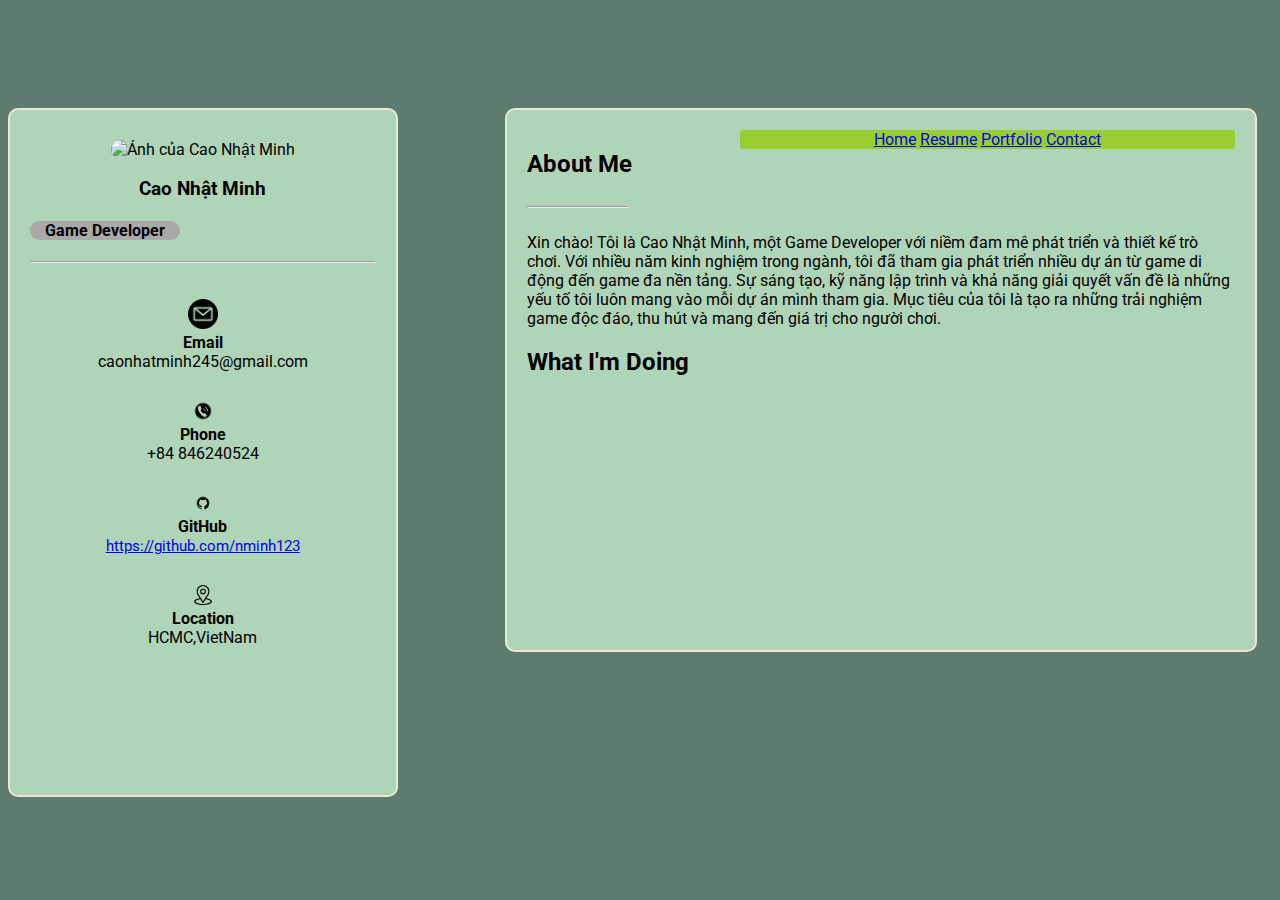
==== index.html @ e547be8f "change name" ====
<!DOCTYPE html>
<html lang="en">
<head>
    <meta charset="UTF-8">
    <meta name="viewport" content="width=device-width, initial-scale=1.0">
    <link href="https://fonts.googleapis.com/css2?family=Roboto:ital,wght@0,100;0,300;0,400;0,500;0,700;0,900;1,100;1,300;1,400;1,500;1,700;1,900&display=swap" rel="stylesheet">    
    <link rel="stylesheet" href="style.css">
    <title>Minh's Portfolio</title>
</head>
<body>
    <aside>
        <div class="image-cont">
            <img class="anh" src="image/Ảnh thẻ được xóa nền.png" alt="Ảnh của Cao Nhật Minh">
        </div>
        <h3>Cao Nhật Minh</h3>
        <h4 class="major">Game Developer</h4>
        <hr>
        <div class="Email">
            <img src="image/3178158.png" alt="Email Address"> 
            <p><b>Email</b></p>
            <p>caonhatminh245@gmail.com</p>
        </div>
        <div class="Phone">
            <img src="image/phonexoanen.png" alt="Phone Number">
            <p><b>Phone</b></p>
            <p>+84 846240524</p>
        </div>
        <div class="Git">
            <img src="image/githubxoanen.png" alt="Github logo">
            <p><b>GitHub</b></p>
            <p class="linkgit">
                <a href="https://github.com/nminh123">https://github.com/nminh123</a>
            </p>
        </div>
        <div class="Location">
            <img src="image/535239.png" alt="Location">
            <p><b>Location</b></p>
            <p>HCMC,VietNam</p>
        </div>
    </aside>

    <article>
        <nav class="menu">
            <ul>
                <li><a href="#">Home</a></li>
                <li><a href="#">Resume</a></li>
                <li><a href="#">Portfolio</a></li>
                <li><a href="#">Contact</a></li>
            </ul>
        </nav>
        <header class="header">
            <h2>About Me</h2>
            <hr>
            <br>
            <p>Xin chào! Tôi là Cao Nhật Minh, 
                một Game Developer với niềm đam mê phát triển và thiết kế trò chơi.
                Với nhiều năm kinh nghiệm trong ngành, 
                tôi đã tham gia phát triển nhiều dự án từ game di động đến game đa nền tảng.
                Sự sáng tạo, kỹ năng lập trình và khả năng giải quyết vấn đề là những yếu tố tôi luôn mang vào mỗi dự án mình tham gia.
                Mục tiêu của tôi là tạo ra những trải nghiệm game độc đáo, 
                thu hút và mang đến giá trị cho người chơi.</p>
        </header>
        <div class="Stuff">
            <h2>What I'm Doing</h2>
        </div>
    </article>
</body>
</html>
---- style.css ----
body{
    background-color: #5d7b6f;
    font-family: 'Roboto', sans-serif;
}
aside{
    position: fixed;
    width: 27%;
    height: 645px;
    margin-top: 100px;
    padding: 20px; 
    text-align: center;
    border: 2px solid #eae7d6; 
    border-radius: 10px;
    background-color: #b0d4b8;
    float: left;
}
aside.image-cont{
    width: 200px;
    height: 130px;
    background-color: black;
}
aside .anh{
    width: 80px;
    height: auto;
    border-radius: 20px;
    margin-top: 10px;
}
aside .major{
    background-color: darkgray;
    width: 150px;
    border-radius: 10px;
}
aside .Email>p{
    margin: 0;
}
aside .Email>img{
    max-width: 30px;
    height: auto;
    margin-top: 8%;
}
aside .Phone>img{
    margin-top: 30px;
    max-width: 20px;
    height: auto;
}
aside .Phone>p{
    margin: 0;
}
aside .Git>img{
    max-width: 20px;
    margin-top: 30px;
}
aside .Git>.linkgit>a{
    font-size: 15px;
}
aside .Git>p{
    margin: 0;
}
aside .Location>img{
    max-width: 20px;
    margin-top: 30px;
}
aside .Location>p{
    margin: 0;
}
article{
    width: 56%;
    min-height: 500px;
    margin-top: 100px;
    margin-right: 15px;
    padding: 20px;
    border: 2px solid #eae7d6;
    border-radius: 10px;
    background-color: #b0d4b8;
    float: right;
}
article .menu>ul>li{
    display: inline-block;
    position: relative;
}
article .menu>ul>li>a{
    display: block;
}
article .menu>ul{
    width: 70%;
    float: right;
    padding: 0px;
    margin: 0px;
    list-style: none;
    border-radius: 3px;
    background-color: yellowgreen;
    text-align: center;
}
article .header>hr{
    float: left;
    width: 100px;
}
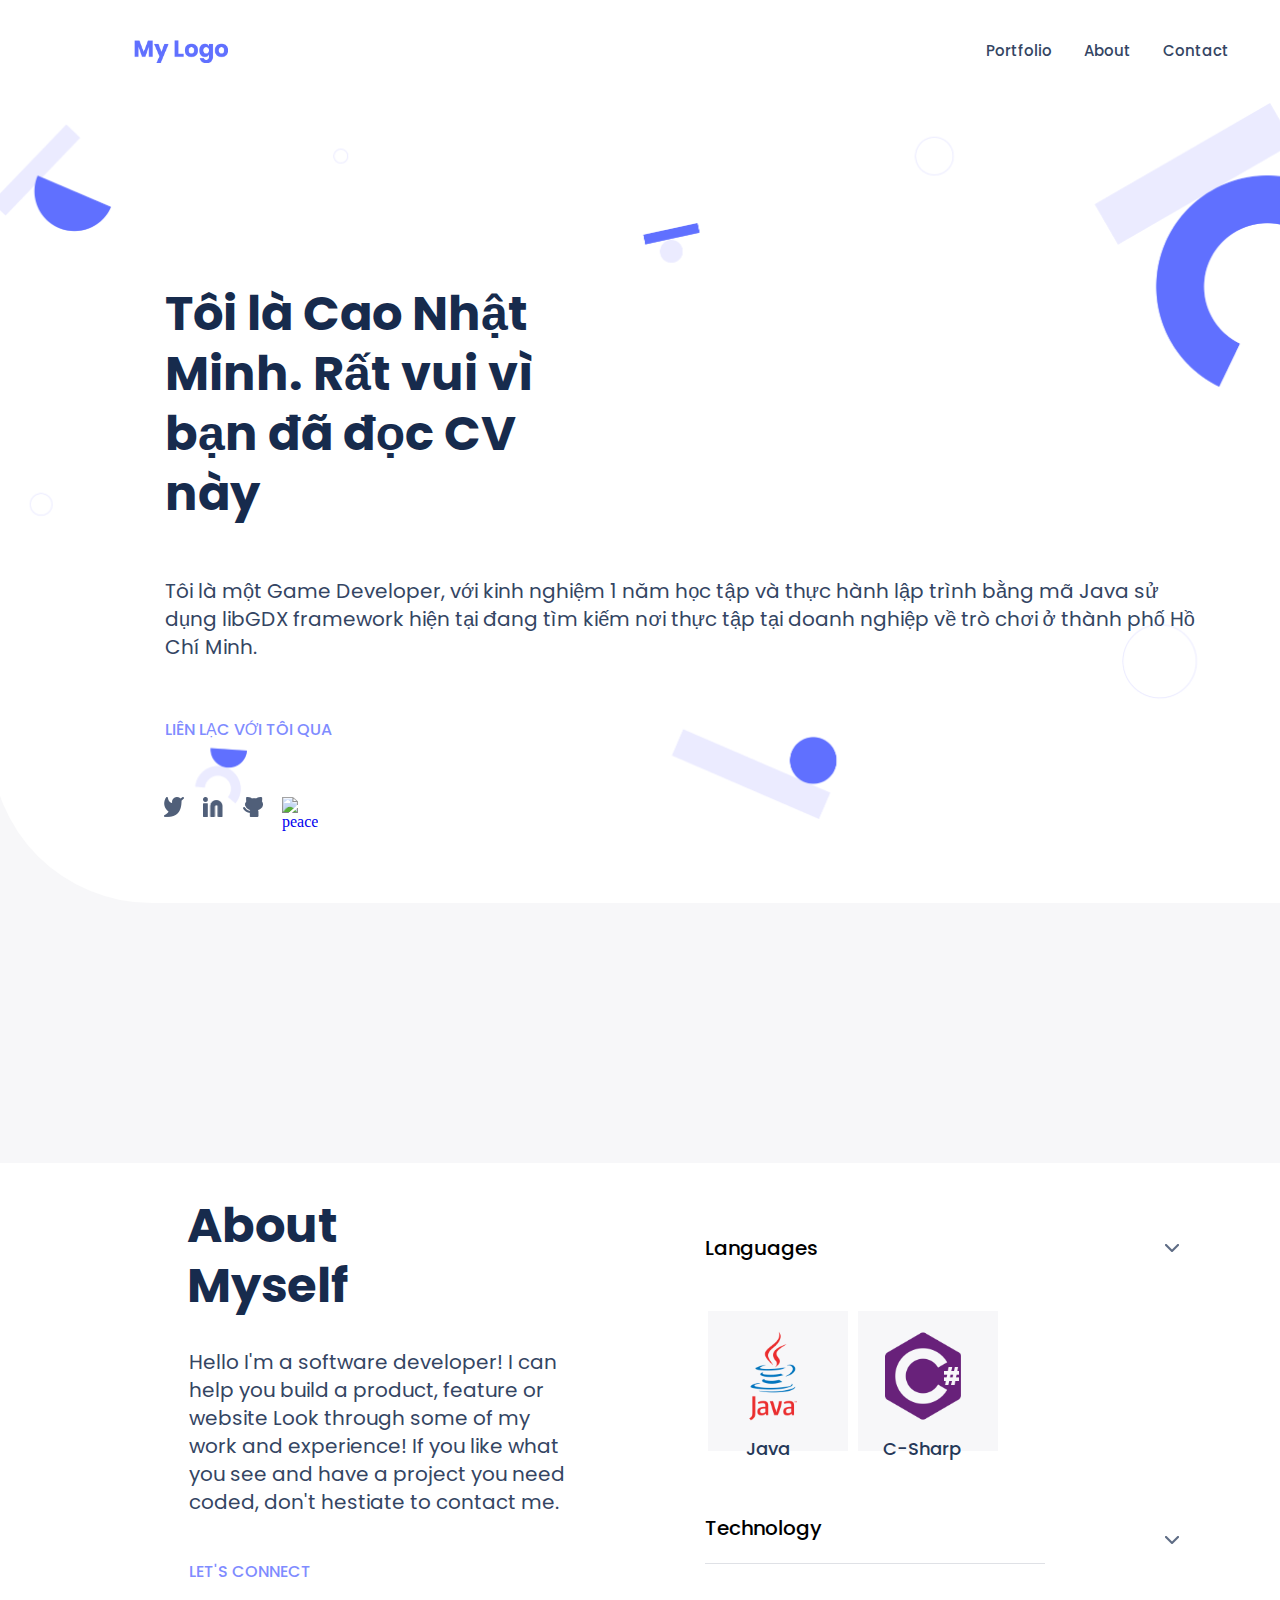
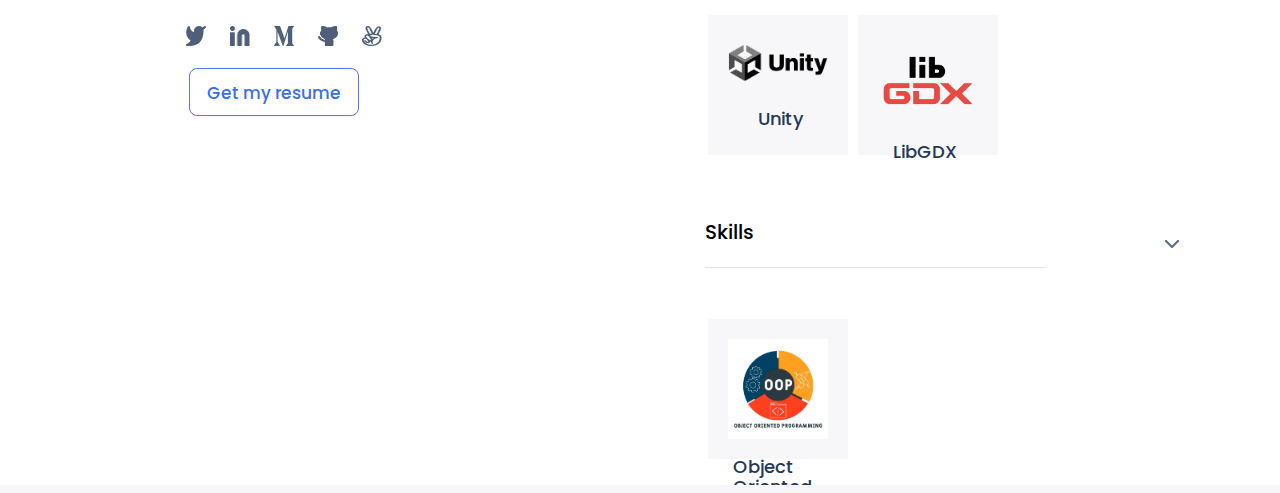
==== commit 42cd0b22: "commit 8/10" ====
--- a/index.html
+++ b/index.html
@@ -1,68 +1,165 @@
 <!DOCTYPE html>
+
 <html lang="en">
-<head>
-    <meta charset="UTF-8">
-    <meta name="viewport" content="width=device-width, initial-scale=1.0">
-    <link href="https://fonts.googleapis.com/css2?family=Roboto:ital,wght@0,100;0,300;0,400;0,500;0,700;0,900;1,100;1,300;1,400;1,500;1,700;1,900&display=swap" rel="stylesheet">    
-    <link rel="stylesheet" href="style.css">
-    <title>Minh's Portfolio</title>
-</head>
-<body>
-    <aside>
-        <div class="image-cont">
-            <img class="anh" src="image/Ảnh thẻ được xóa nền.png" alt="Ảnh của Cao Nhật Minh">
+  <head>
+    <meta charset="UTF-8" />
+    <title>Alex's portfolio website exersice built while learning at Microverse</title>
+    <meta name="viewport" content="width=device-width, initial-scale=1" />
+    <link rel="stylesheet" href="style.css" />
+    <link rel="preconnect" href="https://fonts.googleapis.com" />
+    <link rel="preconnect" href="https://fonts.gstatic.com" crossorigin />
+    <link href="https://fonts.googleapis.com/css2?family=Poppins:ital,wght@0,100;0,200;0,300;0,400;0,500;0,600;0,700;0,800;0,900;1,100;1,200;1,300;1,400;1,500;1,600;1,700;1,800;1,900&display=swap" rel="stylesheet" />
+  </head>
+
+  <body>
+    <header>
+      <div class="nav_container">
+        <a href="#" class="logo">
+          <img src="images/MyLogo.png" alt="Logo" />
+        </a>
+        <nav class="toggle">
+          <img src="images/Union.png" alt="hamburger menu" class="hamburger_menu_icon" />
+          <ul class="mobile_side_nav">
+            <li class="menu_link closebtn"><a href="javascript:void(0)">&times;</a></li>
+            <li class="menu_link"><a href="#Portfolio" class="menulink">Portfolio</a></li>
+            <li class="menu_link"><a href="#About">About</a></li>
+            <li class="menu_link"><a href="#Contact">Contact</a></li>
+          </ul>
+        </nav>
+        <nav class="desktop_nav">
+          <ul class="desktop_nav_container">
+            <li class="desk_nav_li">
+              <a href="#Portfolio" class="desk_nav_info">Portfolio</a>
+            </li>
+            <li class="desk_nav_li">
+              <a href="#About" class="desk_nav_info">About</a>
+            </li>
+            <li class="desk_nav_li">
+              <a href="#Contact" class="desk_nav_info">Contact</a>
+            </li>
+          </ul>
+        </nav>
+      </div>
+    </header>
+    <main class="parent_main">
+      <section class="main_container">
+        <h1 class="box1">Tôi là Cao Nhật Minh. Rất vui vì bạn đã đọc CV này</h1>
+        <p class="box2">Tôi là một Game Developer, với kinh nghiệm 1 năm học tập và thực hành lập trình bằng mã Java sử dụng libGDX framework hiện tại đang tìm kiếm nơi thực tập tại doanh nghiệp về trò chơi ở thành phố Hồ Chí Minh.</p>
+        <h2 class="box3">LIÊN LẠC VỚI TÔI QUA</h2>
+        <ul class="box4">
+          <li class="socials">
+            <a href="https://twitter.com/harlexkhal">
+              <img src="images/twitter.png" alt="twitter" />
+            </a>
+          </li>
+          <li class="socials">
+            <a href="https://www.linkedin.com/in/alexander-oguzie-ibeh-776814164">
+              <img src="images/Linkedin.png" alt="Linkedin" />
+            </a>
+          </li>
+          <li class="socials">
+            <a href="https://github.com/harlexkhal">
+              <img src="images/github.png" alt="github" />
+            </a>
+          </li>
+          <li class="socials">
+            <a href="#">
+              <img src="images/" alt="peace" />
+            </a>
+          </li>
+        </ul>
+      </section>
+
+      <section id="Portfolio">
+        <ul class="project_contents"></ul>
+      </section>
+
+      <section class="about_container" id="About">
+        <div class="about_myself">
+          <h1 class="box1">About Myself</h1>
+          <p class="box2">Hello I'm a software developer! I can help you build a product, feature or website Look through some of my work and experience! If you like what you see and have a project you need coded, don't hestiate to contact me.</p>
+          <h2 class="box3">LET'S CONNECT</h2>
+          <ul class="box4">
+            <li class="socials">
+              <a href="https://twitter/harlexkhal">
+                <img src="images/twitter.png" alt="twitter" />
+              </a>
+            </li>
+            <li class="socials">
+              <a href="https://www.linkedin.com/in/alexander-oguzie-ibeh-776814164">
+                <img src="images/Linkedin.png" alt="Linkedin" />
+              </a>
+            </li>
+            <li class="socials">
+              <a href="#">
+                <img src="images/m.png" alt="M" />
+              </a>
+            </li>
+            <li class="socials">
+              <a href="https://github.com/harlexkhal">
+                <img src="images/github.png" alt="github" />
+              </a>
+            </li>
+            <li class="socials">
+              <a href="#">
+                <img src="images/peace.png" alt="peace" />
+              </a>
+            </li>
+          </ul>
+          <button type="button" class="resume_btn">Get my resume</button>
         </div>
-        <h3>Cao Nhật Minh</h3>
-        <h4 class="major">Game Developer</h4>
-        <hr>
-        <div class="Email">
-            <img src="image/3178158.png" alt="Email Address"> 
-            <p><b>Email</b></p>
-            <p>caonhatminh245@gmail.com</p>
+
+        <div class="about_myskills">
+          <ul class="skills">
+            <li>
+              <section class="skills_dropdown">
+                <h3 class="skills_dropdown_title">Languages</h3>
+                <img src="images/Vector.png" alt="arrow-icon" />
+              </section>
+              <ul class="skills_dropdown_desc">
+                <li class="skills_desc_li">
+                  <img class="java_logo" src="images/jvlogo.png" alt="Java logo" />
+                  <p class="skills_desc_li_title1">Java</p>
+                </li>
+                <li class="skills_desc_li">
+                  <img class="c-sharp_logo" src="images/csharp_plain_logo_icon_146577.png" alt="C-Sharp logo" />
+                  <p class="skills_desc_li_title">C-Sharp</p>
+                </li>
+              </ul>
+            </li>
+
+            <li>
+              <section class="skills_dropdown">
+                <h3 class="skills_dropdown_title dropdown_child_class">Technology</h3>
+                <img src="images/Vector.png" alt="arrow-icon" />
+              </section>
+              <ul class="skills_dropdown_desc">
+                <li class="skills_desc_li">
+                  <img class="unity_logo" src="images/Unity-Logo.png" alt="Unity logo" />
+                  <p class="skills_tech_li_title">Unity</p>
+                </li>
+                <li class="skills_desc_li">
+                  <img class="libgdx_logo" src="images/libgdx logo.png" alt="Libgdx logo" />
+                  <p class="skills_tech_li_title1">LibGDX</p>
+                </li>
+              </ul>
+            </li>
+
+            <li>
+              <section class="skills_dropdown">
+                <h3 class="skills_dropdown_title dropdown_child_class">Skills</h3>
+                <img src="images/Vector.png" alt="arrow-icon" />
+              </section>
+              <ul class="skills_dropdown_desc">
+                <li class="skills_desc_li">
+                  <img class="OOP_logo" src="images/1*SC9EZRqtAx6W_LeNf3j4Ew.jpg" alt="Problem Solving" />
+                  <p class="skills_desc_li_title">Object Oriented Programming</p>
+                </li>
+              </ul>
+            </li>
+          </ul>
         </div>
-        <div class="Phone">
-            <img src="image/phonexoanen.png" alt="Phone Number">
-            <p><b>Phone</b></p>
-            <p>+84 846240524</p>
-        </div>
-        <div class="Git">
-            <img src="image/githubxoanen.png" alt="Github logo">
-            <p><b>GitHub</b></p>
-            <p class="linkgit">
-                <a href="https://github.com/nminh123">https://github.com/nminh123</a>
-            </p>
-        </div>
-        <div class="Location">
-            <img src="image/535239.png" alt="Location">
-            <p><b>Location</b></p>
-            <p>HCMC,VietNam</p>
-        </div>
-    </aside>
-
-    <article>
-        <nav class="menu">
-            <ul>
-                <li><a href="#">Home</a></li>
-                <li><a href="#">Resume</a></li>
-                <li><a href="#">Portfolio</a></li>
-                <li><a href="#">Contact</a></li>
-            </ul>
-        </nav>
-        <header class="header">
-            <h2>About Me</h2>
-            <hr>
-            <br>
-            <p>Xin chào! Tôi là Cao Nhật Minh, 
-                một Game Developer với niềm đam mê phát triển và thiết kế trò chơi.
-                Với nhiều năm kinh nghiệm trong ngành, 
-                tôi đã tham gia phát triển nhiều dự án từ game di động đến game đa nền tảng.
-                Sự sáng tạo, kỹ năng lập trình và khả năng giải quyết vấn đề là những yếu tố tôi luôn mang vào mỗi dự án mình tham gia.
-                Mục tiêu của tôi là tạo ra những trải nghiệm game độc đáo, 
-                thu hút và mang đến giá trị cho người chơi.</p>
-        </header>
-        <div class="Stuff">
-            <h2>What I'm Doing</h2>
-        </div>
-    </article>
-</body>
+      </section>
+    </main>
+  </body>
 </html>--- a/style.css
+++ b/style.css
@@ -1,97 +1,893 @@
-body{
-    background-color: #5d7b6f;
-    font-family: 'Roboto', sans-serif;
-}
-aside{
+html {
+    scroll-behavior: smooth;
+  }
+  
+  body {
+    background-color: #f7f7f9;
+    overflow-x: hidden;
+  }
+  
+  main {
+    overflow-x: hidden;
+    width: 104.8%;
+    margin-left: -10px;
+  }
+  
+  .parent_main {
+    filter: none;
+  }
+  
+  ul {
+    list-style: none;
+  }
+  
+  .blur {
+    filter: blur(10px);
+  }
+  
+  .nav_container {
+    width: 100%;
+    display: flex;
+    margin-left: -25px;
+    margin-top: -8px;
+    background-color: #fff;
+  }
+  
+  .vanish {
+    display: none;
+  }
+  
+  .nav_container,
+  .logo,
+  .toggle {
+    display: flex;
+    padding: 20px;
+  }
+  
+  .logo {
+    width: 25%;
+    display: flex;
+    align-items: center;
+    justify-content: center;
+    animation: rotation 3s;
+  }
+  
+  @keyframes rotation {
+    0% {
+      transform: rotate(0deg) scale(0);
+    }
+  
+    50% {
+      transform: rotate(180deg) scale(1.1);
+    }
+  
+    100% {
+      transform: rotate(360deg);
+    }
+  }
+  
+  .logo img {
+    width: 100%;
+  }
+  
+  .toggle img {
+    width: 50%;
+  }
+  
+  .toggle {
+    width: 10%;
+    margin-left: auto;
+    align-items: center;
+    justify-content: center;
+  }
+  
+  .main_container {
+    display: flex;
+    flex-direction: column;
+    margin-left: -7px;
+    width: 105%;
+    height: 650px;
+    background-image: url('images/header-shapes-mobile.png');
+    background-repeat: no-repeat;
+    background-size: 100%;
+    border-bottom-left-radius: 80px;
+    background-color: #fff;
+  }
+  
+  .box1 {
+    width: 300px;
+    margin-top: 20%;
+    font-family: 'Poppins', sans-serif;
+    font-style: normal;
+    font-weight: 700;
+    font-size: 40px;
+    line-height: 52px;
+    display: flex;
+    align-items: center;
+    justify-content: center;
+    color: #172b4d;
+    padding-left: 24px;
+    padding-right: 24px;
+  }
+  
+  .box2 {
+    font-family: 'Poppins', sans-serif;
+    font-style: normal;
+    width: 85%;
+    font-weight: 400;
+    line-height: 24px;
+    font-size: 16px;
+    vertical-align: top;
+    color: #344563;
+    display: flex;
+    align-items: center;
+    justify-content: center;
+    padding-right: 24px;
+    padding-left: 24px;
+  }
+  
+  .box3 {
+    font-family: 'Poppins', sans-serif;
+    font-style: normal;
+    font-weight: 500;
+    line-height: 24px;
+    font-size: 16px;
+    vertical-align: top;
+    color: #7f8cff;
+    display: flex;
+    align-items: flex-start;
+    padding: 24px;
+  }
+  
+  .box4 {
+    display: flex;
+    padding-left: 24px;
+    margin-left: -3px;
+  }
+  
+  .socials {
+    width: 10%;
+    align-items: center;
+    justify-content: center;
+    padding: 2px;
+  }
+  
+  .socials img {
+    width: 20px;
+    height: 20px;
+  }
+  
+  .project_contents {
+    display: grid;
+    row-gap: 88px;
+    justify-content: center;
+    padding: 114px 24px;
+    list-style-type: none;
+  }
+  
+  .modal {
     position: fixed;
-    width: 27%;
-    height: 645px;
-    margin-top: 100px;
-    padding: 20px; 
+    z-index: 1;
+    left: 0;
+    top: 0;
+    width: 100%;
+    height: 100%;
+    overflow: auto;
+    background-color: rgba(0, 0, 0, 0.4);
+  }
+  
+  .show {
+    display: flex;
+  }
+  
+  .modal-content {
+    background-color: #fefefe;
+    margin: auto;
+    padding: 20px;
+    border: 1px solid #888;
+    width: 80%;
+    border-radius: 16px;
+    animation-name: animatetop;
+    animation-duration: 0.5s;
+  }
+  
+  @keyframes animatetop {
+    0% {
+      transform: scale(0);
+    }
+  
+    100% {
+      transform: scale(1);
+    }
+  }
+  
+  .close {
+    color: #aaa;
+    float: right;
+    font-size: 28px;
+    font-weight: bold;
+  }
+  
+  .close:hover,
+  .close:focus {
+    color: #000;
+    text-decoration: none;
+    cursor: pointer;
+  }
+  
+  .project {
+    padding: 16px 16px 24px 16px;
+    display: flex;
+    flex-direction: column;
+    align-items: flex-start;
+    border-radius: 16px;
+    border: 1px solid #dfe1e6;
+    background-color: #fff;
+  }
+  
+  .project img {
+    width: 100%;
+  }
+  
+  .project_description {
+    padding: 16px;
+  }
+  
+  .project_title {
+    font-family: 'Poppins', sans-serif;
+    font-style: normal;
+    margin-top: -10px;
+    margin-left: -12px;
+    font-weight: 700;
+    font-size: 32px;
+    line-height: 44px;
+    color: #172b4d;
+    text-align: left;
+  }
+  
+  .project_info {
+    display: flex;
+    align-items: center;
+    column-gap: 32px;
+    margin-top: -30px;
+  }
+  
+  .project_title_II {
+    font-family: 'Poppins', sans-serif;
+    font-style: normal;
+    font-weight: 600;
+    margin-left: -8px;
+    font-size: 13px;
+    line-height: 16px;
+    color: #344563;
+  }
+  
+  .project_job_title_info_container {
+    display: flex;
+    margin-left: -60px;
+    list-style-type: none;
+  }
+  
+  .job_title_info {
+    font-weight: 600;
+    margin-right: 10px;
+    font-size: 12px;
+    line-height: 16px;
+    color: #7a869a;
+  }
+  
+  .job_title_info::before {
+    content: url('images/Counter.png');
+    margin-right: 10px;
+  }
+  
+  .project_full_desc {
+    font-family: 'Poppins', sans-serif;
+    font-style: normal;
+    font-weight: 400;
+    font-size: 17px;
+    margin-left: -10px;
+    line-height: 24px;
+    color: #344563;
+  }
+  
+  .project_tags_container_opened {
+    margin-top: -17px !important;
+  }
+  
+  .project_tags_container {
+    font-family: 'Poppins', sans-serif;
+    font-style: normal;
+    display: flex;
+    flex-wrap: wrap;
+    gap: 8px;
+    margin: 16px 0 29px -10px;
+  }
+  
+  .btn_containers {
+    font-family: 'Poppins', sans-serif;
+    font-style: normal;
+    display: flex;
+    flex-wrap: wrap;
+    gap: 8px;
+    margin: -19px 0 29px 4px;
+  }
+  
+  .project_tag {
+    padding: 4px 12px;
+    border-radius: 8px;
+    font-weight: 500;
+    font-size: 12px;
+    margin-right: 10px;
+    line-height: 16px;
+    color: #6070ff;
+    background: #ebebff;
+    font-family: 'Poppins', sans-serif;
+    font-style: normal;
+  }
+  
+  .view_project_btn {
+    font-family: 'Poppins', sans-serif;
+    font-style: normal;
+    width: 124px;
+    height: 48px;
+    border-radius: 8px;
+    padding: 12px;
+    border: 1px solid #6070ff;
+    color: #396df2;
+    font-size: 17px;
+    font-weight: 500;
+    line-height: 24px;
+    background-color: #fff;
+    margin-left: -10px;
+    transition: all 0.5s ease-in-out;
+  }
+  
+  .view_project_btn::after {
+    content: '';
+    background: #6070ff;
+    display: block;
+    position: absolute;
+    padding: 20px;
+    margin-left: -20px;
+    margin-top: -12%;
+    opacity: 0;
+    transition: all 0.8s;
+    border-radius: 100%;
+  }
+  
+  .view_project_btn:active::after {
+    padding: 0;
+    margin: 0;
+    opacity: 1;
+    transition: 0s;
+  }
+  
+  .view_project_btn:hover {
+    background-color: #6070ff;
+    color: white;
+    transform: scale(1.1);
+  }
+  
+  .view_project_btn:active {
+    background-color: #172b4d;
+    color: white;
+  }
+  
+  .closed {
+    display: none !important;
+  }
+  
+  .about_container {
+    display: flex;
+    flex-direction: column;
+    margin-left: -7px;
+    width: 105%;
+    border-top-right-radius: 80px;
+    background-color: #fff;
+  }
+  
+  .resume_btn {
+    font-family: 'Poppins', sans-serif;
+    font-style: normal;
+    width: 170px;
+    height: 48px;
+    border-radius: 8px;
+    padding: 12px;
+    border: 1px solid #6070ff;
+    color: #396df2;
+    font-size: 17px;
+    font-weight: 500;
+    line-height: 24px;
+    background-color: #fff;
+    margin-left: 50px;
+  }
+  
+  .resume_btn::after {
+    content: '';
+    background: #6070ff;
+    display: block;
+    position: absolute;
+    padding: 20px;
+    margin-left: -20px;
+    margin-top: -12%;
+    opacity: 0;
+    transition: all 0.8s;
+    border-radius: 100%;
+  }
+  
+  .resume_btn:active::after {
+    padding: 0;
+    margin: 0;
+    opacity: 1;
+    transition: 0s;
+  }
+  
+  .resume_btn:hover {
+    background-color: #6070ff;
+    color: white;
+  }
+  
+  .resume_btn:active {
+    background-color: #172b4d;
+    color: white;
+  }
+  
+  .skills {
+    margin-top: 6px;
+    padding-top: 24px;
+    background-color: #fff;
+  }
+  
+  .skills_dropdown {
+    display: flex;
+    width: 90%;
+    flex-direction: row;
+    align-items: center;
+    justify-content: space-between;
+    padding: 23px 40px 23px 0;
+  }
+  
+  .skills_dropdown_title {
+    font-family: 'Poppins', sans-serif;
+    font-style: normal;
+    font-weight: 500;
+    font-size: 20px;
+    line-height: 24px;
+    color: #000;
+  }
+  
+  .skills_dropdown_desc {
+    display: flex;
+    flex-direction: column;
+    align-items: flex-start;
+    justify-content: center;
+    border-radius: 8px;
+    margin: 12px;
+    padding: 9px 30px 0 20px;
+  }
+  
+  .skills_desc_li {
+    display: flex;
+    width: 100%;
+    flex-direction: row;
+    align-items: flex-start;
+    margin-left: -37px;
+    margin-bottom: 10px;
+    padding: 5px;
+    background-color: #f7f7f9;
+  }
+
+  .java_logo{
+    width: 90px;
+    height: 90px;
+    align-items: center;
+    float: left;
+  }
+  
+  .c-sharp_logo{
+    width: 90px;
+    height: 90px;
+  }
+
+  .unity_logo{
+    width: 100px;
+    height: 100px;
+  }
+
+  .libgdx_logo{
+    width: 100px;
+    height: 100px;
+  }
+
+  .OOP_logo{
+    width: 100px;
+    height: 100px;
+  }
+
+  .skills_tech_li_title{
+    font-family: 'Poppins', sans-serif;
+    font-style: normal;
+    font-weight: 500;
+    font-size: 18px;
+    line-height: 20px;
+    color: #253858;
+    margin-left: 30px;
+  }
+
+  .skills_tech_li_title1{
+    font-family: 'Poppins', sans-serif;
+    font-style: normal;
+    font-weight: 500;
+    font-size: 18px;
+    line-height: 20px;
+    color: #253858;
+    margin-left: 15px;
+  }
+
+  .skills_desc_li_title {
+    font-family: 'Poppins', sans-serif;
+    font-style: normal;
+    font-weight: 500;
+    font-size: 18px;
+    line-height: 20px;
+    color: #253858;
+    margin-left: 5px;
+  }
+  
+  .skills_desc_li_title1{
+    font-family: 'Poppins', sans-serif;
+    font-style: normal;
+    font-weight: 500;
+    font-size: 18px;
+    line-height: 20px;
+    color: #253858;
+    margin-left: 18px;
+  }
+
+  .dropdown_child_class {
+    border-bottom: 1px solid #dfe1e6;
+    align-items: center;
+    justify-content: space-between;
+    padding: 0 40px 23px 0;
+    width: 300px;
+  }
+  
+  .tags_flex {
+    display: flex;
+    margin-left: -40px;
+  }
+
+  a {
+    text-decoration: none;
+  }
+  
+  
+  .about_myself .box1 {
+    width: 40px;
+    padding-left: 90px;
+  }
+  
+  .about_myself .box2 {
+    width: 80%;
+    padding-left: 50px;
+    padding-right: 200px;
+  }
+  
+  .about_myself .box3 {
+    padding-left: 50px;
+  }
+  
+  .about_myself .box4 {
+    padding-left: 48px;
+  }
+  
+  .desktop_nav {
+    display: none;
+  }
+  
+  .desk_nav_info {
+    font-family: 'Poppins', sans-serif;
+    font-style: normal;
+    text-decoration: none;
+    font-weight: 500;
+    font-size: 15px;
+    line-height: 20px;
+    color: #344563;
+  }
+  
+  .mobile_side_nav {
+    height: 100%;
+    width: 0;
+    position: fixed;
+    z-index: 1;
+    top: 0;
+    right: 0;
+    margin-top: -10px;
+    margin-right: -40px;
+    background-color: #6070ff;
+    overflow-x: hidden;
+    transition: 0.5s;
+    padding-top: 60px;
+    opacity: 0.7;
+  }
+  
+  .mobile_side_nav_active {
+    width: 100%;
+  }
+  
+  .mobile_side_nav li a {
+    padding: 8px 8px 8px 3px;
+    font-family: 'Poppins', sans-serif;
+    font-style: normal;
+    text-decoration: none;
+    list-style: none;
+    font-weight: 600;
+    margin-top: 10px;
+    font-size: 32px;
+    line-height: 44px;
+    color: #fff;
+    display: block;
+    transition: 0.3s;
+  }
+  
+  .closebtn {
+    position: absolute;
+    top: 19px;
+    right: 59px;
+    font-size: 36px;
+    margin-top: 12px;
+    margin-right: 20px;
+  }
+  
+  .view_proj_img {
+    width: 100%;
+  }
+  
+  .validation_message {
+    font-family: 'Poppins', sans-serif;
+    font-style: normal;
+    color: #f00;
     text-align: center;
-    border: 2px solid #eae7d6; 
-    border-radius: 10px;
-    background-color: #b0d4b8;
-    float: left;
-}
-aside.image-cont{
-    width: 200px;
-    height: 130px;
-    background-color: black;
-}
-aside .anh{
-    width: 80px;
-    height: auto;
-    border-radius: 20px;
-    margin-top: 10px;
-}
-aside .major{
-    background-color: darkgray;
-    width: 150px;
-    border-radius: 10px;
-}
-aside .Email>p{
-    margin: 0;
-}
-aside .Email>img{
-    max-width: 30px;
-    height: auto;
-    margin-top: 8%;
-}
-aside .Phone>img{
-    margin-top: 30px;
-    max-width: 20px;
-    height: auto;
-}
-aside .Phone>p{
-    margin: 0;
-}
-aside .Git>img{
-    max-width: 20px;
-    margin-top: 30px;
-}
-aside .Git>.linkgit>a{
-    font-size: 15px;
-}
-aside .Git>p{
-    margin: 0;
-}
-aside .Location>img{
-    max-width: 20px;
-    margin-top: 30px;
-}
-aside .Location>p{
-    margin: 0;
-}
-article{
-    width: 56%;
-    min-height: 500px;
-    margin-top: 100px;
-    margin-right: 15px;
-    padding: 20px;
-    border: 2px solid #eae7d6;
-    border-radius: 10px;
-    background-color: #b0d4b8;
-    float: right;
-}
-article .menu>ul>li{
-    display: inline-block;
-    position: relative;
-}
-article .menu>ul>li>a{
-    display: block;
-}
-article .menu>ul{
-    width: 70%;
-    float: right;
-    padding: 0px;
-    margin: 0px;
-    list-style: none;
-    border-radius: 3px;
-    background-color: yellowgreen;
-    text-align: center;
-}
-article .header>hr{
-    float: left;
-    width: 100px;
-}+    margin: 0.8rem 0 2.8rem;
+    font-weight: 500;
+    font-size: 17px;
+    line-height: 28px;
+  }
+  
+  .shake {
+    animation-name: shake;
+    animation-duration: 0.5s;
+    transform-origin: 50% 50%;
+  }
+  
+  @keyframes shake {
+    0% { transform: translate(2px, 1px) rotate(0deg); }
+    10% { transform: translate(-1px, -2px) rotate(-1deg); }
+    20% { -webkit-transform: translate(-3px, 0) rotate(1deg); }
+    30% { -webkit-transform: translate(0, 2px) rotate(0deg); }
+    40% { -webkit-transform: translate(1px, -1px) rotate(1deg); }
+    50% { -webkit-transform: translate(-1px, 2px) rotate(-1deg); }
+    60% { -webkit-transform: translate(-3px, 1px) rotate(0deg); }
+    70% { -webkit-transform: translate(2px, 1px) rotate(-1deg); }
+    80% { -webkit-transform: translate(-1px, -1px) rotate(1deg); }
+    90% { -webkit-transform: translate(2px, 2px) rotate(0deg); }
+    100% { -webkit-transform: translate(1px, -2px) rotate(-1deg); }
+  }
+  
+  @media screen and (min-width: 992px) {
+    .desktop_nav {
+      display: flex;
+      width: 10%;
+      margin-left: auto;
+      align-items: center;
+      justify-content: center;
+      margin-right: 100px;
+    }
+  
+    .modal_view_desc {
+      margin-left: 20px;
+    }
+  
+    .project_full_desc_opened {
+      margin-top: -4px;
+      width: 90%;
+    }
+  
+    .proj_view_desc_opened {
+      display: flex;
+      flex-direction: row;
+      margin-right: 40px;
+      margin-left: -35px;
+    }
+  
+    .desktop_nav_container {
+      display: flex;
+    }
+  
+    .desk_nav_li {
+      margin-right: 32px;
+    }
+  
+    .desk_nav_li a:hover {
+      color: #6070ff;
+      font-size: large;
+    }
+  
+    .logo img {
+      width: 30%;
+    }
+  
+    .toggle {
+      display: none;
+    }
+  
+    .main_container {
+      width: 105%;
+      background-image: url('images/Desktop/headerbackground.png');
+      background-size: 90%;
+      align-items: flex-start;
+      justify-content: center;
+      padding-left: 150px;
+      padding-bottom: 150px;
+      border-bottom-left-radius: 160px;
+    }
+  
+    .box1 {
+      width: 400px;
+      font-size: 48px;
+      line-height: 60px;
+    }
+  
+    .box2 {
+      width: 75%;
+      line-height: 28px;
+      font-size: 20px;
+      align-items: center;
+      justify-content: center;
+    }
+  
+    .socials {
+      width: 30%;
+      margin-right: 10px;
+    }
+  
+    .project {
+      padding: 20px 16px 24px 16px;
+      margin-right: 160px;
+      margin-left: 200px;
+      display: flex;
+      flex-direction: row;
+      align-items: flex-start;
+      border-radius: 16px;
+      border: 1px solid #dfe1e6;
+      background-color: #fff;
+    }
+  
+    .reverse_row {
+      flex-direction: row-reverse !important;
+    }
+  
+    .project_description {
+      padding: 48px;
+    }
+  
+    .project img {
+      width: 50%;
+      height: 100%;
+    }
+  
+    .project_title {
+      font-weight: 700;
+      font-size: 35px;
+      line-height: 52px;
+    }
+  
+    .project_title_II {
+      font-weight: 500;
+      font-size: 18px;
+      line-height: 24px;
+    }
+  
+    .job_title_info {
+      font-weight: 400;
+      font-size: 18px;
+      line-height: 24px;
+    }
+  
+    .project_full_desc {
+      display: flex;
+      font-weight: 400;
+      font-size: 16px;
+      line-height: 24px;
+    }
+  
+    .about_container {
+      flex-direction: row;
+      border-top-right-radius: 80px;
+      background-color: #fff;
+    }
+  
+    .about_myself {
+      width: 40%;
+      margin-top: -110px;
+      padding: 48px;
+      margin-left: 100px;
+    }
+  
+    .about_myself .box1 {
+      margin-left: 18px;
+    }
+  
+    .about_myself .box4 .socials {
+      width: 30px;
+      margin-right: 10px;
+    }
+  
+    .about_myskills {
+      width: 60%;
+    }
+  
+    .skills_dropdown_desc {
+      flex-direction: row;
+      align-items: flex-start;
+      justify-content: flex-start;
+      border-radius: 8px;
+      margin-left: -77px;
+      padding: 9px 30px 0 80px;
+    }
+  
+    .skills_desc_li {
+      width: 100px;
+      height: 100px;
+      margin-left: 0;
+      margin-right: 10px;
+      padding: 20px;
+      flex-direction: column;
+    }
+  
+    .skills_dropdown {
+      width: 70%;
+      padding-bottom: 10px;
+    }
+  
+    .closed {
+      display: none;
+    }
+  
+    .contact__container {
+      width: 40%;
+    }
+  
+    .form_li_submit {
+      display: flex;
+      flex-direction: column;
+      align-items: center;
+      justify-content: center;
+    }
+  
+    .btn_li button {
+      width: 150px;
+    }
+  
+    .btn_li {
+      margin-right: 10%;
+    }
+  
+    .view_proj_img {
+      width: 90%;
+      margin-left: 5%;
+    }
+  
+    .view_img_container {
+      width: 100%;
+      height: 25%;
+      overflow: hidden;
+      background-color: #dcdce0;
+    }
+  
+    .modal-content {
+      width: 60%;
+      margin-left: 17.5%;
+    }
+  }